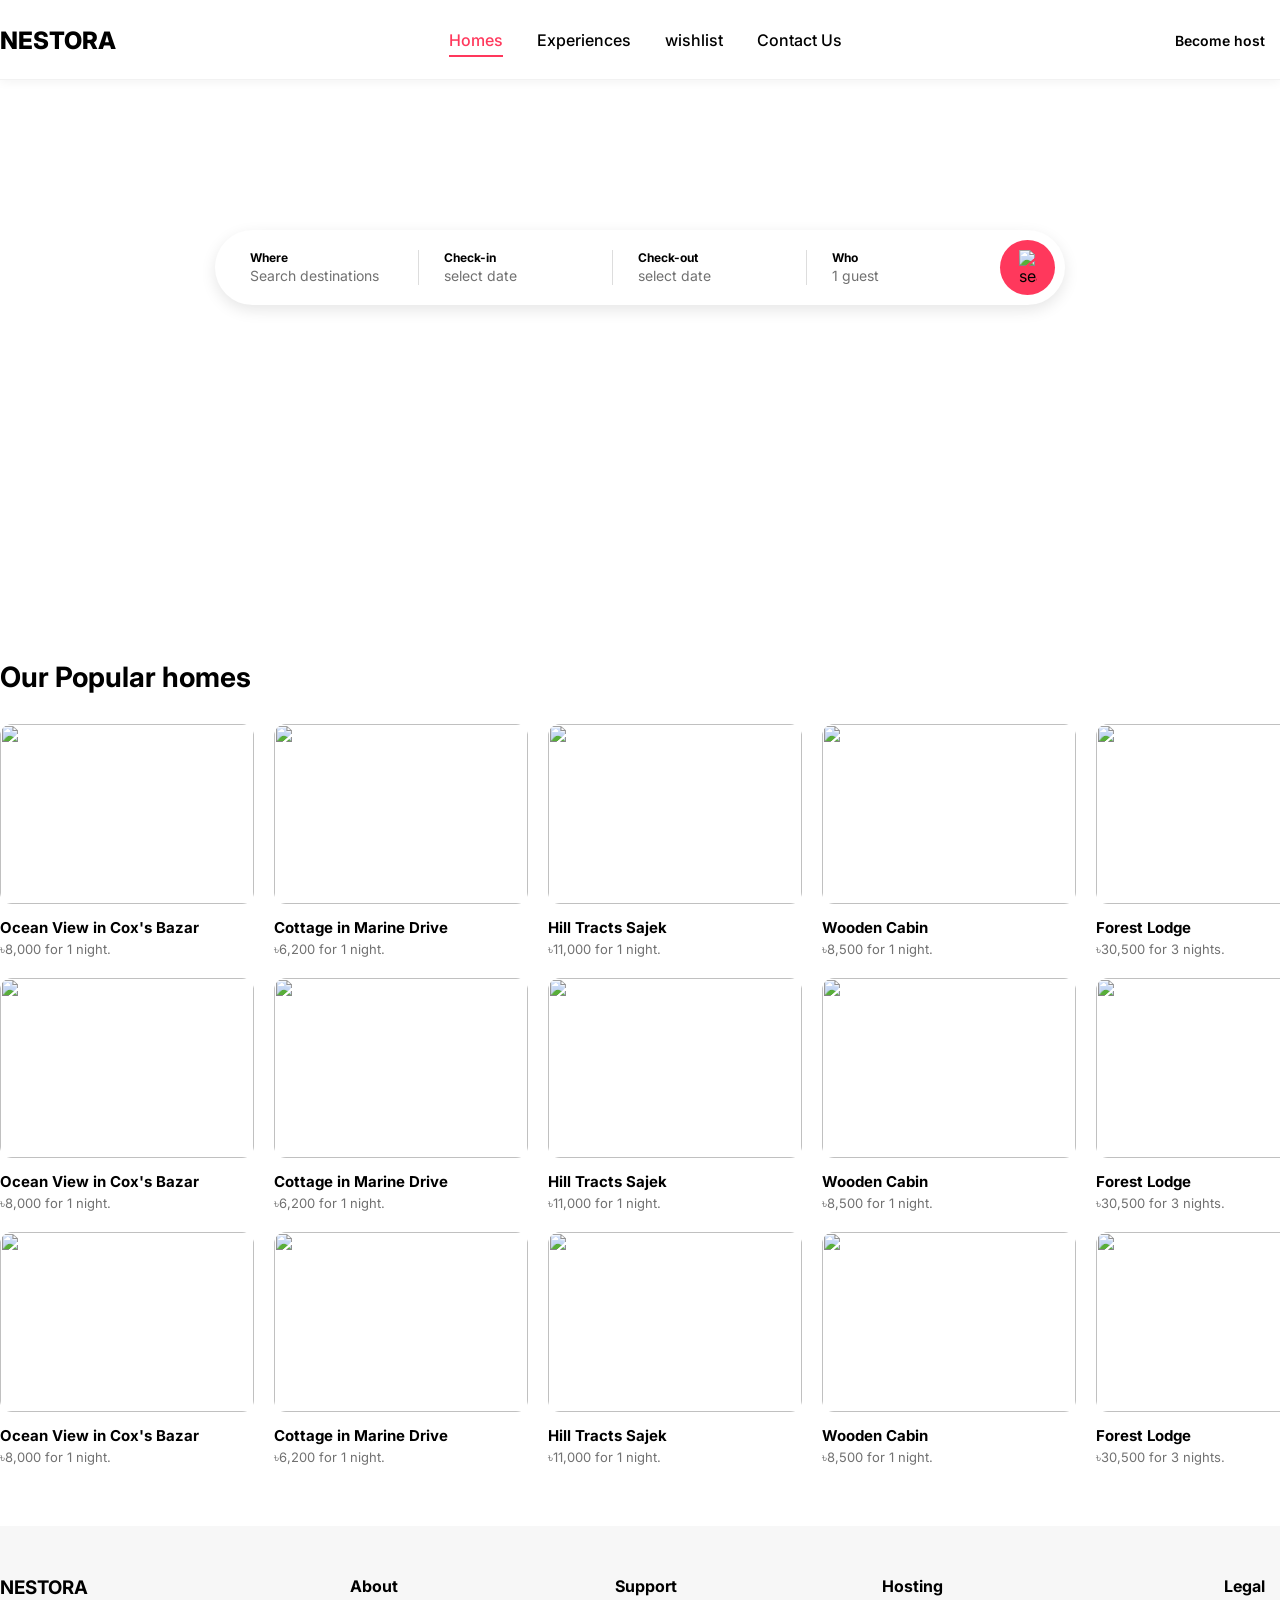
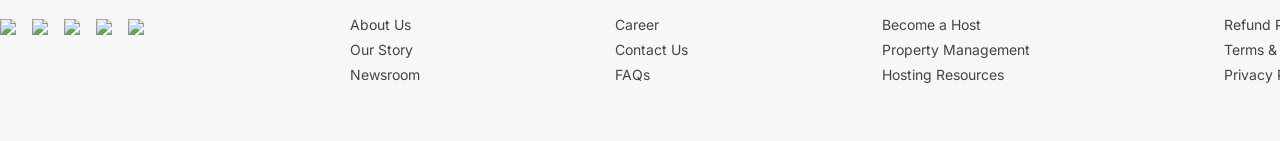
==== index.html @ 89f99c43 "Add files" ====
<!DOCTYPE html>
<html lang="en">
<head>
    <meta charset="UTF-8">
    <meta name="viewport" content="width=device-width, initial-scale=1.0">
    <title>Nestora - Home</title>
    <link rel="preconnect" href="https://fonts.googleapis.com">
    <link rel="preconnect" href="https://fonts.gstatic.com" crossorigin>
    <link href="https://fonts.googleapis.com/css2?family=Inter:ital,opsz,wght@0,14..32,100..900;1,14..32,100..900&display=swap" rel="stylesheet">
    <link rel="stylesheet" href="CSS/index.css">
</head>
<body>

    <div class="Totalbody">

        <div class="header">
            <div class="menubar">
                <h1>NESTORA</h1>
                <ul>
                    <li><a href="index.html" class="active">Homes</a></li>
                    <li><a href="experiences.html">Experiences</a></li>
                    <li><a href="wishlist.html">wishlist</a></li>
                    <li><a href="#">Contact Us</a></li>
                </ul>
                <div class="header-icons">
                    <p>Become host</p>
                    <img src="C:\Users\injam\Desktop\Nestora\Icon\globe.png" alt="lang">
                    <img src="C:\Users\injam\Desktop\Nestora\Icon\List.png" alt="menu">
                </div>
            </div>
        </div>
        <div class="Banner">
            <div class="search-box">
                <div class="search-item">
                    <p>Where</p>
                    <span>Search destinations</span>
                </div>
                <div class="search-item border-line">
                    <p>Check-in</p>
                    <span>select date</span>
                </div>
                <div class="search-item border-line">
                    <p>Check-out</p>
                    <span>select date</span>
                </div>
                <div class="search-item border-line">
                    <p>Who</p>
                    <span>1 guest</span>
                </div>
                <div class="search-icon-bg">
                    <img src="C:\Users\injam\Desktop\Nestora\Icon\MagnifyingGlass.png" alt="search">
                </div>
            </div>
        </div>
        <div class="home-collection">
            <div class="container">
                <h2>Our Popular homes</h2>
                
                <div class="home-grid">
                    <div class="home-card"><img src="C:\Users\injam\Desktop\Nestora\Image\2.jpg"> 
                        <h4>Ocean View in Cox's Bazar</h4> <p>৳8,000 for 1 night.</p></div>
                    <div class="home-card"><img src="C:\Users\injam\Desktop\Nestora\Image\5.jpg"> 
                        <h4>Cottage in Marine Drive</h4> <p>৳6,200 for 1 night.</p></div>
                    <div class="home-card"><img src="C:\Users\injam\Desktop\Nestora\Image\6.jpg"> 
                        <h4>Hill Tracts Sajek</h4> <p>৳11,000 for 1 night.</p></div>
                    <div class="home-card"><img src="C:\Users\injam\Desktop\Nestora\Image\7.jpg"> 
                        <h4>Wooden Cabin</h4> <p>৳8,500 for 1 night.</p></div>
                    <div class="home-card"><img src="C:\Users\injam\Desktop\Nestora\Image\12.jpg"> 
                        <h4>Forest Lodge</h4> <p>৳30,500 for 3 nights.</p></div>
                    
                    <div class="home-card"><img src="C:\Users\injam\Desktop\Nestora\Image\26.jpg"> 
                        <h4>Ocean View in Cox's Bazar</h4> <p>৳8,000 for 1 night.</p></div>
                    <div class="home-card"><img src="C:\Users\injam\Desktop\Nestora\Image\19.jpg"> 
                        <h4>Cottage in Marine Drive</h4> <p>৳6,200 for 1 night.</p></div>
                    <div class="home-card"><img src="C:\Users\injam\Desktop\Nestora\Image\27.jpg"> 
                        <h4>Hill Tracts Sajek</h4> <p>৳11,000 for 1 night.</p></div>
                    <div class="home-card"><img src="C:\Users\injam\Desktop\Nestora\Image\29.jpg"> 
                        <h4>Wooden Cabin</h4> <p>৳8,500 for 1 night.</p></div>
                    <div class="home-card"><img src="C:\Users\injam\Desktop\Nestora\Image\36.jpg"> 
                        <h4>Forest Lodge</h4> <p>৳30,500 for 3 nights.</p></div>

                    <div class="home-card"><img src="C:\Users\injam\Desktop\Nestora\Image\33.jpg"> 
                        <h4>Ocean View in Cox's Bazar</h4> <p>৳8,000 for 1 night.</p></div>
                    <div class="home-card"><img src="C:\Users\injam\Desktop\Nestora\Image\4.jpg"> 
                        <h4>Cottage in Marine Drive</h4> <p>৳6,200 for 1 night.</p></div>
                    <div class="home-card"><img src="C:\Users\injam\Desktop\Nestora\Image\34.jpg"> 
                        <h4>Hill Tracts Sajek</h4> <p>৳11,000 for 1 night.</p></div>
                    <div class="home-card"><img src="C:\Users\injam\Desktop\Nestora\Image\18.jpg"> 
                        <h4>Wooden Cabin</h4> <p>৳8,500 for 1 night.</p></div>
                    <div class="home-card"><img src="C:\Users\injam\Desktop\Nestora\Image\16.jpg">
                        <h4>Forest Lodge</h4> <p>৳30,500 for 3 nights.</p></div>
                </div>
            </div>
        </div>
        <div class="footer-section">
            <div class="footer-container">
                <div class="footer-col">
                    <h3>NESTORA</h3>
                    <div class="socials">
                        <img src="C:\Users\injam\Desktop\Nestora\Icon\FacebookLogo.png">
                        <img src="C:\Users\injam\Desktop\Nestora\Icon\XLogo.png">
                        <img src="C:\Users\injam\Desktop\Nestora\Icon\YoutubeLogo.png">
                        <img src="C:\Users\injam\Desktop\Nestora\Icon\LinkedinLogo.png">
                        <img src="C:\Users\injam\Desktop\Nestora\Icon\YoutubeLogo.png">
                    </div>
                </div>
                <div class="footer-col">
                    <h4>About</h4>
                    <p>About Us</p><p>Our Story</p><p>Newsroom</p>
                </div>
                <div class="footer-col">
                    <h4>Support</h4>
                    <p>Career</p><p>Contact Us</p><p>FAQs</p>
                </div>
                <div class="footer-col">
                    <h4>Hosting</h4>
                    <p>Become a Host</p><p>Property Management</p><p>Hosting Resources</p>
                </div>
                <div class="footer-col">
                    <h4>Legal</h4>
                    <p>Refund Policy</p><p>Terms & Conditions</p><p>Privacy Policy</p>
                </div>
            </div>
        </div>
        </div>

</body>
</html>
---- CSS/index.css ----
* {
    margin: 0;
    padding: 0;
    box-sizing: border-box;
}

body {
    font-family: "Inter", sans-serif;
}

.Totalbody {
    width: 100%;
}


.header {
    width: 100%;
    height: 80px;
    border-bottom: 1px solid #f2f2f2;
    position: sticky;
    top: 0;          
    background-color: #ffffff;
    z-index: 1000;  
    box-shadow: 0 2px 10px rgba(0,0,0,0.05);
}

.menubar {
    width: 1350px;
    height: 80px;
    margin: auto;
    display: flex;
    align-items: center;
    justify-content: space-between;
}

.menubar h1 {
    font-size: 24px;
    font-weight: 800;
}

.menubar ul li {
    list-style: none;
    display: inline-block;
    margin: 0 15px;
}

.menubar ul li a {
    text-decoration: none;
    color: #000;
    font-size: 16px;
    font-weight: 500;
}

.menubar ul li a.active {
    color: #FF385C;
    border-bottom: 2px solid #FF385C;
    padding-bottom: 5px;
}

.header-icons {
    display: flex;
    align-items: center;
}

.header-icons p {
    font-size: 14px;
    font-weight: 600;
    margin-right: 15px;
}

.header-icons img {
    width: 20px;
    margin-left: 15px;
}

/* Banner Styles */
.Banner {
    width: 100%;
    height: 520px;
    background-image: url('C:/Users/injam/Desktop/Nestora/Image/Banner 2.jpg');
    background-size: cover;
    background-position: center;
    padding-top: 150px;
}

.search-box {
    width: 850px;
    height: 75px;
    background: #fff;
    margin: auto;
    border-radius: 40px;
    display: flex;
    align-items: center;
    padding: 0 10px 0 35px;
    box-shadow: 0px 5px 15px rgba(0,0,0,0.1);
}

.search-item {
    flex: 1;
}

.search-item p {
    font-size: 12px;
    font-weight: 700;
}

.search-item span {
    font-size: 14px;
    color: #717171;
}

.border-line {
    border-left: 1px solid #ddd;
    padding-left: 25px;
}

.search-icon-bg {
    width: 55px;
    height: 55px;
    background: #FF385C;
    border-radius: 50%;
    display: flex;
    justify-content: center;
    align-items: center;
}

.search-icon-bg img {
    width: 18px;
}

/* Card Section */
.home-collection {
    width: 100%;
    padding: 60px 0;
}

.container {
    width: 1350px;
    margin: auto;
}

.home-collection h2 {
    font-size: 28px;
    margin-bottom: 30px;
}


.home-grid {
    display: grid;
    grid-template-columns: repeat(5, 1fr);
    column-gap: 20px;
    row-gap: 20px; 
}

.home-card img {
    width: 100%;
    height: 180px;
    border-radius: 12px;
    object-fit: cover;
}

.home-card h4 {
    font-size: 15px;
    margin-top: 10px;
}

.home-card p {
    font-size: 13px;
    color: #717171;
    margin-top: 4px;
}

/* Footer Styles */
.footer-section {
    width: 100%;
    background: #F7F7F7;
    padding: 50px 0;
}

.footer-container {
    width: 1350px;
    margin: auto;
    display: flex;
    justify-content: space-between;
}

.footer-col h3, .footer-col h4 {
    margin-bottom: 20px;
}

.socials img {
    width: 18px;
    margin-right: 12px;
}

.footer-col p {
    font-size: 14px;
    margin-bottom: 8px;
    color: #444;
}
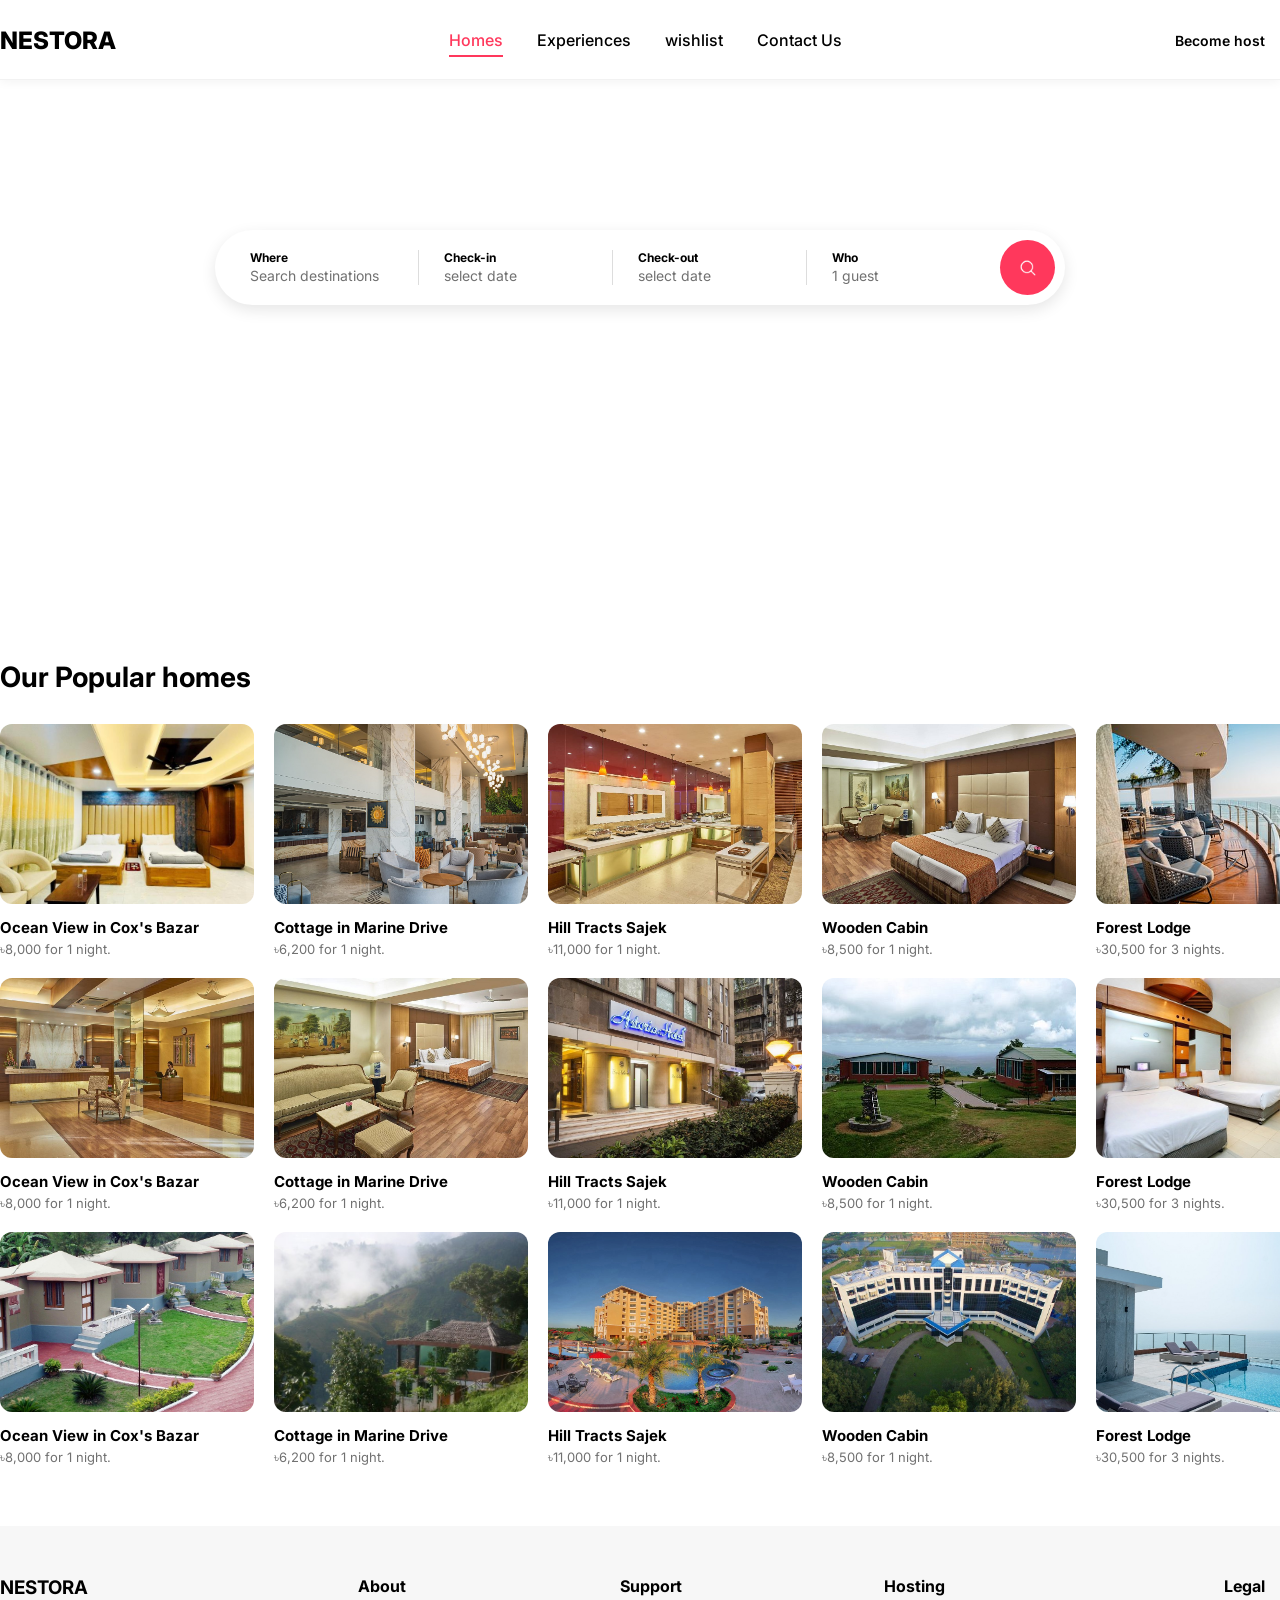
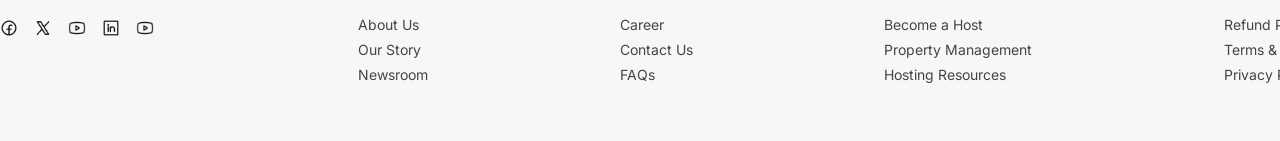
==== commit 60a2dcc5: "fix something" ====
--- a/index.html
+++ b/index.html
@@ -24,8 +24,8 @@
                 </ul>
                 <div class="header-icons">
                     <p>Become host</p>
-                    <img src="C:\Users\injam\Desktop\Nestora\Icon\globe.png" alt="lang">
-                    <img src="C:\Users\injam\Desktop\Nestora\Icon\List.png" alt="menu">
+                    <img src=".\Icon\globe.png" alt="lang">
+                    <img src=".\Icon\List.png" alt="menu">
                 </div>
             </div>
         </div>
@@ -48,7 +48,7 @@
                     <span>1 guest</span>
                 </div>
                 <div class="search-icon-bg">
-                    <img src="C:\Users\injam\Desktop\Nestora\Icon\MagnifyingGlass.png" alt="search">
+                    <img src=".\Icon\MagnifyingGlass.png" alt="search">
                 </div>
             </div>
         </div>
@@ -57,37 +57,37 @@
                 <h2>Our Popular homes</h2>
                 
                 <div class="home-grid">
-                    <div class="home-card"><img src="C:\Users\injam\Desktop\Nestora\Image\2.jpg"> 
+                    <div class="home-card"><img src=".\Image\2.jpg"> 
                         <h4>Ocean View in Cox's Bazar</h4> <p>৳8,000 for 1 night.</p></div>
-                    <div class="home-card"><img src="C:\Users\injam\Desktop\Nestora\Image\5.jpg"> 
+                    <div class="home-card"><img src=".\Image\5.jpg"> 
                         <h4>Cottage in Marine Drive</h4> <p>৳6,200 for 1 night.</p></div>
-                    <div class="home-card"><img src="C:\Users\injam\Desktop\Nestora\Image\6.jpg"> 
+                    <div class="home-card"><img src=".\Image\6.jpg"> 
                         <h4>Hill Tracts Sajek</h4> <p>৳11,000 for 1 night.</p></div>
-                    <div class="home-card"><img src="C:\Users\injam\Desktop\Nestora\Image\7.jpg"> 
+                    <div class="home-card"><img src=".\Image\7.jpg"> 
                         <h4>Wooden Cabin</h4> <p>৳8,500 for 1 night.</p></div>
-                    <div class="home-card"><img src="C:\Users\injam\Desktop\Nestora\Image\12.jpg"> 
+                    <div class="home-card"><img src=".\Image\12.jpg"> 
                         <h4>Forest Lodge</h4> <p>৳30,500 for 3 nights.</p></div>
                     
-                    <div class="home-card"><img src="C:\Users\injam\Desktop\Nestora\Image\26.jpg"> 
+                    <div class="home-card"><img src=".\Image\26.jpg"> 
                         <h4>Ocean View in Cox's Bazar</h4> <p>৳8,000 for 1 night.</p></div>
-                    <div class="home-card"><img src="C:\Users\injam\Desktop\Nestora\Image\19.jpg"> 
+                    <div class="home-card"><img src=".\Image\19.jpg"> 
                         <h4>Cottage in Marine Drive</h4> <p>৳6,200 for 1 night.</p></div>
-                    <div class="home-card"><img src="C:\Users\injam\Desktop\Nestora\Image\27.jpg"> 
+                    <div class="home-card"><img src=".\Image\27.jpg"> 
                         <h4>Hill Tracts Sajek</h4> <p>৳11,000 for 1 night.</p></div>
-                    <div class="home-card"><img src="C:\Users\injam\Desktop\Nestora\Image\29.jpg"> 
+                    <div class="home-card"><img src=".\Image\29.jpg"> 
                         <h4>Wooden Cabin</h4> <p>৳8,500 for 1 night.</p></div>
-                    <div class="home-card"><img src="C:\Users\injam\Desktop\Nestora\Image\36.jpg"> 
+                    <div class="home-card"><img src=".\Image\36.jpg"> 
                         <h4>Forest Lodge</h4> <p>৳30,500 for 3 nights.</p></div>
 
-                    <div class="home-card"><img src="C:\Users\injam\Desktop\Nestora\Image\33.jpg"> 
+                    <div class="home-card"><img src=".\Image\33.jpg"> 
                         <h4>Ocean View in Cox's Bazar</h4> <p>৳8,000 for 1 night.</p></div>
-                    <div class="home-card"><img src="C:\Users\injam\Desktop\Nestora\Image\4.jpg"> 
+                    <div class="home-card"><img src=".\Image\4.jpg"> 
                         <h4>Cottage in Marine Drive</h4> <p>৳6,200 for 1 night.</p></div>
-                    <div class="home-card"><img src="C:\Users\injam\Desktop\Nestora\Image\34.jpg"> 
+                    <div class="home-card"><img src=".\Image\34.jpg"> 
                         <h4>Hill Tracts Sajek</h4> <p>৳11,000 for 1 night.</p></div>
-                    <div class="home-card"><img src="C:\Users\injam\Desktop\Nestora\Image\18.jpg"> 
+                    <div class="home-card"><img src=".\Image\18.jpg"> 
                         <h4>Wooden Cabin</h4> <p>৳8,500 for 1 night.</p></div>
-                    <div class="home-card"><img src="C:\Users\injam\Desktop\Nestora\Image\16.jpg">
+                    <div class="home-card"><img src=".\Image\16.jpg">
                         <h4>Forest Lodge</h4> <p>৳30,500 for 3 nights.</p></div>
                 </div>
             </div>
@@ -97,11 +97,11 @@
                 <div class="footer-col">
                     <h3>NESTORA</h3>
                     <div class="socials">
-                        <img src="C:\Users\injam\Desktop\Nestora\Icon\FacebookLogo.png">
-                        <img src="C:\Users\injam\Desktop\Nestora\Icon\XLogo.png">
-                        <img src="C:\Users\injam\Desktop\Nestora\Icon\YoutubeLogo.png">
-                        <img src="C:\Users\injam\Desktop\Nestora\Icon\LinkedinLogo.png">
-                        <img src="C:\Users\injam\Desktop\Nestora\Icon\YoutubeLogo.png">
+                        <img src=".\Icon\FacebookLogo.png">
+                        <img src=".\Icon\XLogo.png">
+                        <img src=".\Icon\YoutubeLogo.png">
+                        <img src=".\Icon\LinkedinLogo.png">
+                        <img src=".\Icon\YoutubeLogo.png">
                     </div>
                 </div>
                 <div class="footer-col">
